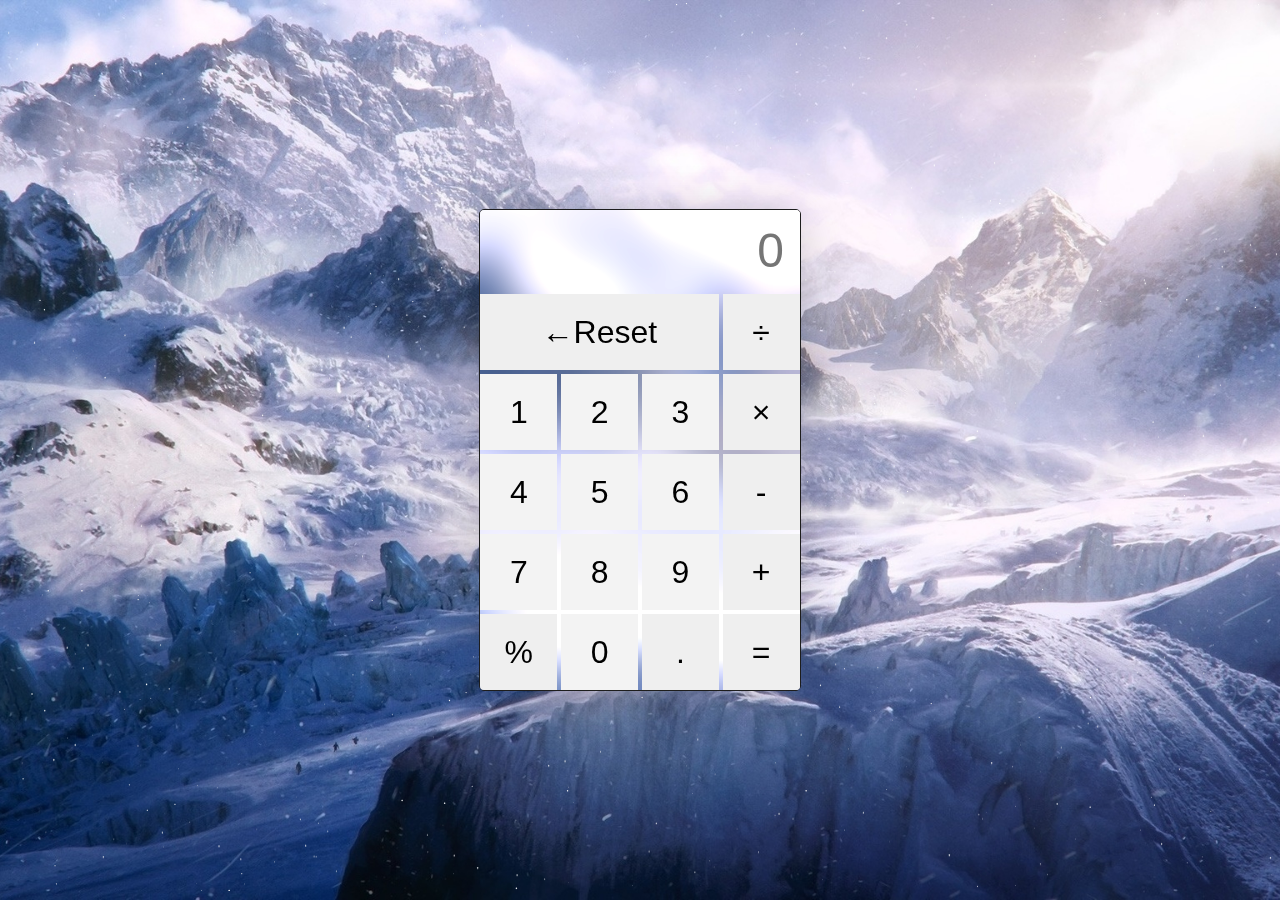
==== index.html @ 9e0993f6 "Add files via upload" ====
<!DOCTYPE html>
<html>
<head>
    <title>Calculator</title>
    <meta charset="utf-8">
    <meta name="viewport" content="width=device-width, initial-scale=1, shrit-to-fit=no">
    
    <link rel="stylesheet" href="css/main.css">
    <link rel="stylesheet" href="css/grid.css">
</head>
<body>
   
    <form name="calculator" id="calc">
      <div class="blurred-bg"></div>
      
      <main>
       <div class="input">
           <input class="input" type="textfield" name="ans" value="" readonly placeholder="0" size="30">
       </div>
       
       <div class="buttons">
       
       <div class="reset">
           <div class="col-1-of-2">
               <input class="sign-btn digit" type="reset" value="&larr;Reset">
           </div>
           
           <div class="col-1-of-4">
               <input class="digit sign-btn" type="button" value="÷" onclick="document.calculator.ans.value+='/'">
           </div>
       </div>
       
       <div class="line-1">
           <div class="col-1-of-4">
               <input class="digit digit-btn" type="button" value="1" onclick="document.calculator.ans.value+='1'">
           </div>
           
           <div class="col-1-of-4">
               <input class="digit digit-btn" type="button" value="2" onclick="document.calculator.ans.value+='2'">
           </div>
           
           <div class="col-1-of-4">
               <input class="digit digit-btn" type="button" value="3" onclick="document.calculator.ans.value+='3'">
           </div>
           
           <div class="col-1-of-4">
               <input class="digit sign-btn" type="button" value="×" onclick="document.calculator.ans.value+='*'">
           </div>
       </div>
       
       <div class="line-2">
           <div class="col-1-of-4">
               <input class="digit digit-btn" type="button" value="4" onclick="document.calculator.ans.value+='4'">
           </div>
           
           <div class="col-1-of-4">
               <input class="digit digit-btn" type="button" value="5" onclick="document.calculator.ans.value+='5'">
           </div>
           
           <div class="col-1-of-4">
               <input class="digit digit-btn" type="button" value="6" onclick="document.calculator.ans.value+='6'">
           </div>
           
           <div class="col-1-of-4">
               <input class="digit sign-btn" type="button" value="-" onclick="document.calculator.ans.value+='-'">
           </div>
       </div>
       
       <div class="line-3">
           <div class="col-1-of-4">
               <input class="digit digit-btn" type="button" value="7" onclick="document.calculator.ans.value+='7'">
           </div>
           
           <div class="col-1-of-4">
               <input class="digit digit-btn" type="button" value="8" onclick="document.calculator.ans.value+='8'">
           </div>
           
           <div class="col-1-of-4">
               <input class="digit digit-btn" type="button" value="9" onclick="document.calculator.ans.value+='9'">
           </div>
           
           <div class="col-1-of-4">
               <input class="digit sign-btn" type="button" value="+" onclick="document.calculator.ans.value+='+'">
           </div>
       </div>
       
       <div class="line-4">
           <div class="col-1-of-4">
               <input class="digit other-btn" type="button" value="%" onclick="document.calculator.ans.value+='%'">
           </div>
           
           <div class="col-1-of-4">
               <input class="digit digit-btn" type="button" value="0" onclick="document.calculator.ans.value+='0'">
           </div>
           
           <div class="col-1-of-4">
               <input class="digit other-btn" type="button" value="." onclick="document.calculator.ans.value+='.'">
           </div>
           
           <div class="col-1-of-4">
               <input class="answer-btn digit sign-btn" type="button" value="=" onclick="document.calculator.ans.value=eval(document.calculator.ans.value)">
           </div>
           </div>
       </div>
    </main>              
       
</form>
<canvas id="sky">
<script src="js/index.js"></script>
</canvas>
       
       
       
       
       
       
       
       
       
       
       
       
       
       
       
       
       
       
       
       
       
       
       
       
       
       
       <!--
        <input wtype="textfield" name="ans" value=""><br>
        <input type="button" value="1" onclick="document.calculator.ans.value+='1'">
        <input type="button" value="2" onclick="document.calculator.ans.value+='2'">
        <input type="button" value="3" onclick="document.calculator.ans.value+='3'">
        <input type="button" value="+" onclick="document.calculator.ans.value+='+'"><br>
        <input type="button" value="4" onclick="document.calculator.ans.value+='4'">
        <input type="button" value="5" onclick="document.calculator.ans.value+='5'">
        <input type="button" value="6" onclick="document.calculator.ans.value+='6'">
        <input type="button" value="-" onclick="document.calculator.ans.value+='-'"><br>
        <input type="button" value="7" onclick="document.calculator.ans.value+='7'">
        <input type="button" value="8" onclick="document.calculator.ans.value+='8'">
        <input type="button" value="9" onclick="document.calculator.ans.value+='9'">
        <input type="button" value="*" onclick="document.calculator.ans.value+='*'"><br>
        <input type="reset" value="Reset">
        <input type="button" value="0" onclick="document.calculator.ans.value+='0'">
        <input type="button" value="/" onclick="document.calculator.ans.value+='/'"><br><br>
        <input type="button" value="Answer" onclick="document.calculator.ans.value=eval(document.calculator.ans.value)"><br>
        -->

</body>
</html>
---- css/main.css ----
* {
    margin: 0;
    padding: 0;
    outline: 0;
}

body {
    width: 100%;
    height: 100vh;
    background-image: url(../bg.jpg);
    background-size: cover;
    background-repeat: no-repeat;
    background-position: top;
}

#sky {
    width: 100%;
    height: 99vh;
}

#calc {
    position: absolute;
    top: 50%; left: 50%;
    transform: translate(-50%, -50%);
    width: 20rem;
    height: 30rem;
    border: 1px solid #1d1d1d;
    border-radius: 5px;
    overflow: hidden;
    box-shadow: 0 5px 50px rgba(0,0,0,.2);
}

main {
    position: relative;
    z-index: 5;
}

.blurred-bg {
    position: absolute;
    top: 50%; left: 50%;
    transform: translate(-50%,-50%);
    width: 130vw;
    height: 100vh;
    background-image: url(../bg.jpg);
    -moz-filter: blur(20px) brightness(1.3);
    -webkit-filter: blur(20px) brightness(1.3);
    filter: blur(20px) brightness(1.3);
}

.buttons {
    width: 100%;
    margin-top: 4px;
}

.input {
    height: 5rem;
    width: 100%;
}

.reset {
    height: 5rem;
    width: 100%;
}

.line-1 {
    height: 5rem;
    width: 100%;
    text-align: center;
}

.line-2 {
    height: 5rem;
    width: 100%;
    text-align: center;
}

.line-3 {
    height: 5rem;
    width: 100%;
    text-align: center;
}

.line-4 {
    height: 5rem;
    width: 100%;
    text-align: center;
}

.digit {
    box-sizing: border-box;
    width: 100%;
    height: 100%;
    border: 0;
    font-size: 2rem;
    font-family: "Segoe UI Light", sans-serif;
}

.digit-btn {
    background-color: #f3f3f3;
    -webkit-transition: background-color .1s linear;
    -o-transition: background-color .1s linear;
    transition: background-color .1s linear;
}

.digit-btn:hover {
    background-color: #fff;
}

.sign-btn {
    -webkit-transition: background-color .1s linear, color .1s linear;
    -o-transition: background-color .1s linear, color .1s linear;
    transition: background-color .1s linear, color .1s linear;
}

.sign-btn:hover {
    background-color: #ff6392;
    color: #fff;
}

.other-btn {
    -webkit-transition: background-color .1s linear;
    -o-transition: background-color .1s linear;
    transition: background-color .1s linear;
}

.other-btn:hover {
    background-color: #d5d5d5;
}

.input {
    border: 0;
    display: block;
    width: 100%;
    margin: 0 -1.5rem;
    padding: 0 1rem;
    font-size: 3rem;
    text-align: right;
    font-family: "Segoe UI", sans-serif;
    background-color: transparent;
}
---- css/grid.css ----
.col-1-of-4 {
    display: inline-block;
    text-align: center;
    height: 4.75rem;
    width: 24%;
}

.col-1-of-2 {
    display: inline-block;
    text-align: center;
    height: 4.75rem;
    width: 74.6%;
}
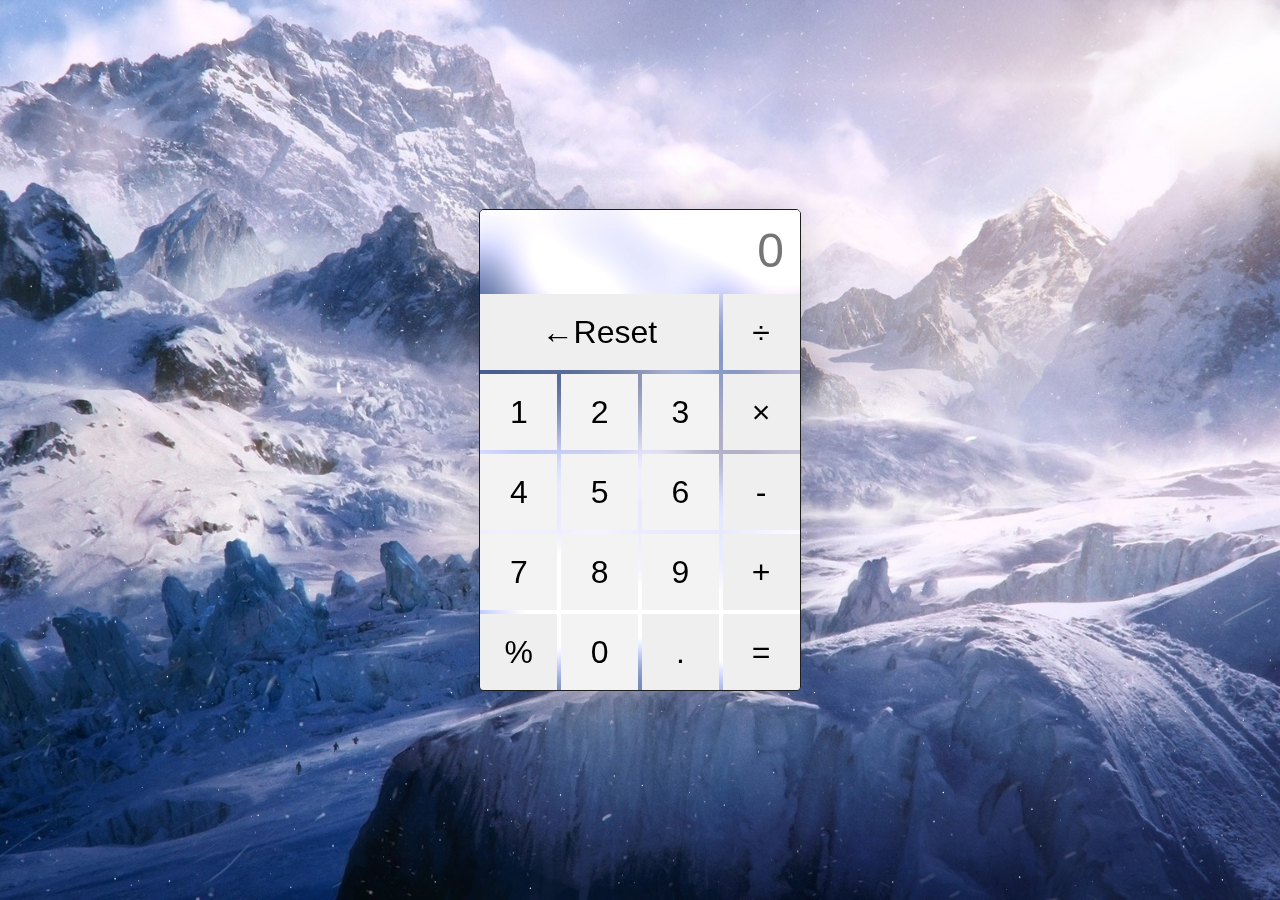
==== commit 524ec753: "Add files via upload" ====
--- a/index.html
+++ b/index.html
@@ -7,6 +7,7 @@
     
     <link rel="stylesheet" href="css/main.css">
     <link rel="stylesheet" href="css/grid.css">
+    <link rel="stylesheet" href="css/responsive.css">
 </head>
 <body>
    
--- a/css/main.css
+++ b/css/main.css
@@ -102,7 +102,7 @@
     transition: background-color .1s linear;
 }
 
-.digit-btn:hover {
+.digit-btn:hover, .digit-btn:active {
     background-color: #fff;
 }
 
@@ -112,7 +112,7 @@
     transition: background-color .1s linear, color .1s linear;
 }
 
-.sign-btn:hover {
+.sign-btn:hover, .sign-btn:active {
     background-color: #ff6392;
     color: #fff;
 }
@@ -123,7 +123,7 @@
     transition: background-color .1s linear;
 }
 
-.other-btn:hover {
+.other-btn:hover, .other-btn:active {
     background-color: #d5d5d5;
 }
 
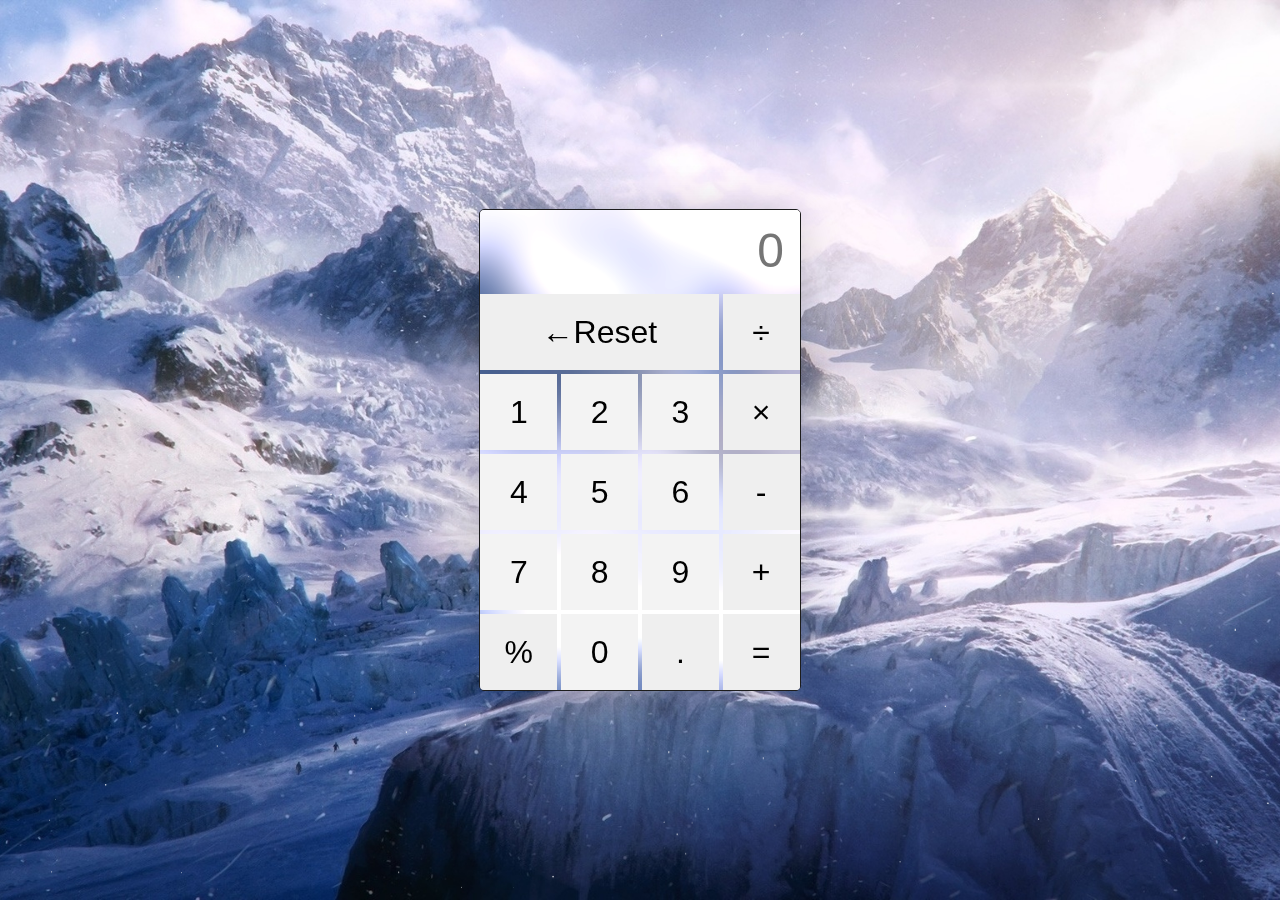
==== commit 2edb5195: "Add files via upload" ====
--- a/index.html
+++ b/index.html
@@ -10,7 +10,7 @@
     <link rel="stylesheet" href="css/responsive.css">
 </head>
 <body>
-   
+   <div class="wrapper">
     <form name="calculator" id="calc">
       <div class="blurred-bg"></div>
       
@@ -110,32 +110,7 @@
 <script src="js/index.js"></script>
 </canvas>
        
-       
-       
-       
-       
-       
-       
-       
-       
-       
-       
-       
-       
-       
-       
-       
-       
-       
-       
-       
-       
-       
-       
-       
-       
-       
-       <!--
+       <!-- Button samples
         <input wtype="textfield" name="ans" value=""><br>
         <input type="button" value="1" onclick="document.calculator.ans.value+='1'">
         <input type="button" value="2" onclick="document.calculator.ans.value+='2'">
@@ -154,6 +129,6 @@
         <input type="button" value="/" onclick="document.calculator.ans.value+='/'"><br><br>
         <input type="button" value="Answer" onclick="document.calculator.ans.value=eval(document.calculator.ans.value)"><br>
         -->
-
+</div>
 </body>
 </html>--- a/css/main.css
+++ b/css/main.css
@@ -1,140 +1,140 @@
-* {
-    margin: 0;
-    padding: 0;
-    outline: 0;
-}
-
-body {
-    width: 100%;
-    height: 100vh;
-    background-image: url(../bg.jpg);
-    background-size: cover;
-    background-repeat: no-repeat;
-    background-position: top;
-}
-
-#sky {
-    width: 100%;
-    height: 99vh;
-}
-
-#calc {
-    position: absolute;
-    top: 50%; left: 50%;
-    transform: translate(-50%, -50%);
-    width: 20rem;
-    height: 30rem;
-    border: 1px solid #1d1d1d;
-    border-radius: 5px;
-    overflow: hidden;
-    box-shadow: 0 5px 50px rgba(0,0,0,.2);
-}
-
-main {
-    position: relative;
-    z-index: 5;
-}
-
-.blurred-bg {
-    position: absolute;
-    top: 50%; left: 50%;
-    transform: translate(-50%,-50%);
-    width: 130vw;
-    height: 100vh;
-    background-image: url(../bg.jpg);
-    -moz-filter: blur(20px) brightness(1.3);
-    -webkit-filter: blur(20px) brightness(1.3);
-    filter: blur(20px) brightness(1.3);
-}
-
-.buttons {
-    width: 100%;
-    margin-top: 4px;
-}
-
-.input {
-    height: 5rem;
-    width: 100%;
-}
-
-.reset {
-    height: 5rem;
-    width: 100%;
-}
-
-.line-1 {
-    height: 5rem;
-    width: 100%;
-    text-align: center;
-}
-
-.line-2 {
-    height: 5rem;
-    width: 100%;
-    text-align: center;
-}
-
-.line-3 {
-    height: 5rem;
-    width: 100%;
-    text-align: center;
-}
-
-.line-4 {
-    height: 5rem;
-    width: 100%;
-    text-align: center;
-}
-
-.digit {
-    box-sizing: border-box;
-    width: 100%;
-    height: 100%;
-    border: 0;
-    font-size: 2rem;
-    font-family: "Segoe UI Light", sans-serif;
-}
-
-.digit-btn {
-    background-color: #f3f3f3;
-    -webkit-transition: background-color .1s linear;
-    -o-transition: background-color .1s linear;
-    transition: background-color .1s linear;
-}
-
-.digit-btn:hover, .digit-btn:active {
-    background-color: #fff;
-}
-
-.sign-btn {
-    -webkit-transition: background-color .1s linear, color .1s linear;
-    -o-transition: background-color .1s linear, color .1s linear;
-    transition: background-color .1s linear, color .1s linear;
-}
-
-.sign-btn:hover, .sign-btn:active {
-    background-color: #ff6392;
-    color: #fff;
-}
-
-.other-btn {
-    -webkit-transition: background-color .1s linear;
-    -o-transition: background-color .1s linear;
-    transition: background-color .1s linear;
-}
-
-.other-btn:hover, .other-btn:active {
-    background-color: #d5d5d5;
-}
-
-.input {
-    border: 0;
-    display: block;
-    width: 100%;
-    margin: 0 -1.5rem;
-    padding: 0 1rem;
-    font-size: 3rem;
-    text-align: right;
-    font-family: "Segoe UI", sans-serif;
-    background-color: transparent;
-}
+* {
+    margin: 0;
+    padding: 0;
+    outline: 0;
+}
+
+body {
+    width: 100%;
+    height: 100vh;
+    background-image: url(../bg.jpg);
+    background-size: cover;
+    background-repeat: no-repeat;
+    background-position: top;
+}
+
+#sky {
+    width: 100%;
+    height: 99vh;
+}
+
+#calc {
+    position: absolute;
+    top: 50%; left: 50%;
+    transform: translate(-50%, -50%) scale(1);
+    width: 20rem;
+    height: 30rem;
+    border: 1px solid #1d1d1d;
+    border-radius: 5px;
+    overflow: hidden;
+    box-shadow: 0 5px 50px rgba(0,0,0,.2);
+}
+
+main {
+    position: relative;
+    z-index: 5;
+}
+
+.blurred-bg {
+    position: absolute;
+    top: 50%; left: 50%;
+    transform: translate(-50%,-50%);
+    width: 130vw;
+    height: 100vh;
+    background-image: url(../bg.jpg);
+    -moz-filter: blur(20px) brightness(1.3);
+    -webkit-filter: blur(20px) brightness(1.3);
+    filter: blur(20px) brightness(1.3);
+}
+
+.buttons {
+    width: 100%;
+    margin-top: 4px;
+}
+
+.input {
+    height: 5rem;
+    width: 100%;
+}
+
+.reset {
+    height: 5rem;
+    width: 100%;
+}
+
+.line-1 {
+    height: 5rem;
+    width: 100%;
+    text-align: center;
+}
+
+.line-2 {
+    height: 5rem;
+    width: 100%;
+    text-align: center;
+}
+
+.line-3 {
+    height: 5rem;
+    width: 100%;
+    text-align: center;
+}
+
+.line-4 {
+    height: 5rem;
+    width: 100%;
+    text-align: center;
+}
+
+.digit {
+    box-sizing: border-box;
+    width: 100%;
+    height: 100%;
+    border: 0;
+    font-size: 2rem;
+    font-family: "Segoe UI Light", sans-serif;
+}
+
+.digit-btn {
+    background-color: #f3f3f3;
+    -webkit-transition: background-color .1s ease;
+    -o-transition: background-color .1s ease;
+    transition: background-color .1s ease;
+}
+
+.digit-btn:hover {
+    background-color: #fff;
+}
+
+.sign-btn {
+    -webkit-transition: background-color .1s ease, color .1s ease;
+    -o-transition: background-color .1s ease, color .1s ease;
+    transition: background-color .1s ease, color .1s ease;
+}
+
+.sign-btn:hover {
+    background-color: #ff6392;
+    color: #fff;
+}
+
+.other-btn {
+    -webkit-transition: background-color .1s ease;
+    -o-transition: background-color .1s ease;
+    transition: background-color .1s ease;
+}
+
+.other-btn:hover {
+    background-color: #d5d5d5;
+}
+
+.input {
+    border: 0;
+    display: block;
+    width: 100%;
+    margin: 0 -1.5rem;
+    padding: 0 1rem;
+    font-size: 3rem;
+    text-align: right;
+    font-family: "Segoe UI", sans-serif;
+    background-color: transparent;
+}
--- a/css/responsive.css
+++ b/css/responsive.css
@@ -0,0 +1,32 @@
+@media screen and (max-width: 600px) {
+    #calc {
+        position: absolute;
+        top: 50%; left: 50%;
+        transform: translate(-50%,-50%) scale(.85);
+    }
+    
+    .digit-btn {
+        transition: 0;
+    }
+    
+    .digit-btn:active {
+        background-color: #fff;
+    }
+    
+    .sign-btn {
+        transition: 0;
+    }
+    
+    .sign-btn:active {
+        background-color: #ff6392;
+        color: #fff;
+    }
+    
+    .other-btn {
+        transition: 0;
+    }
+    
+    .other-btn:active {
+        background-color: #d5d5d5;
+    }
+}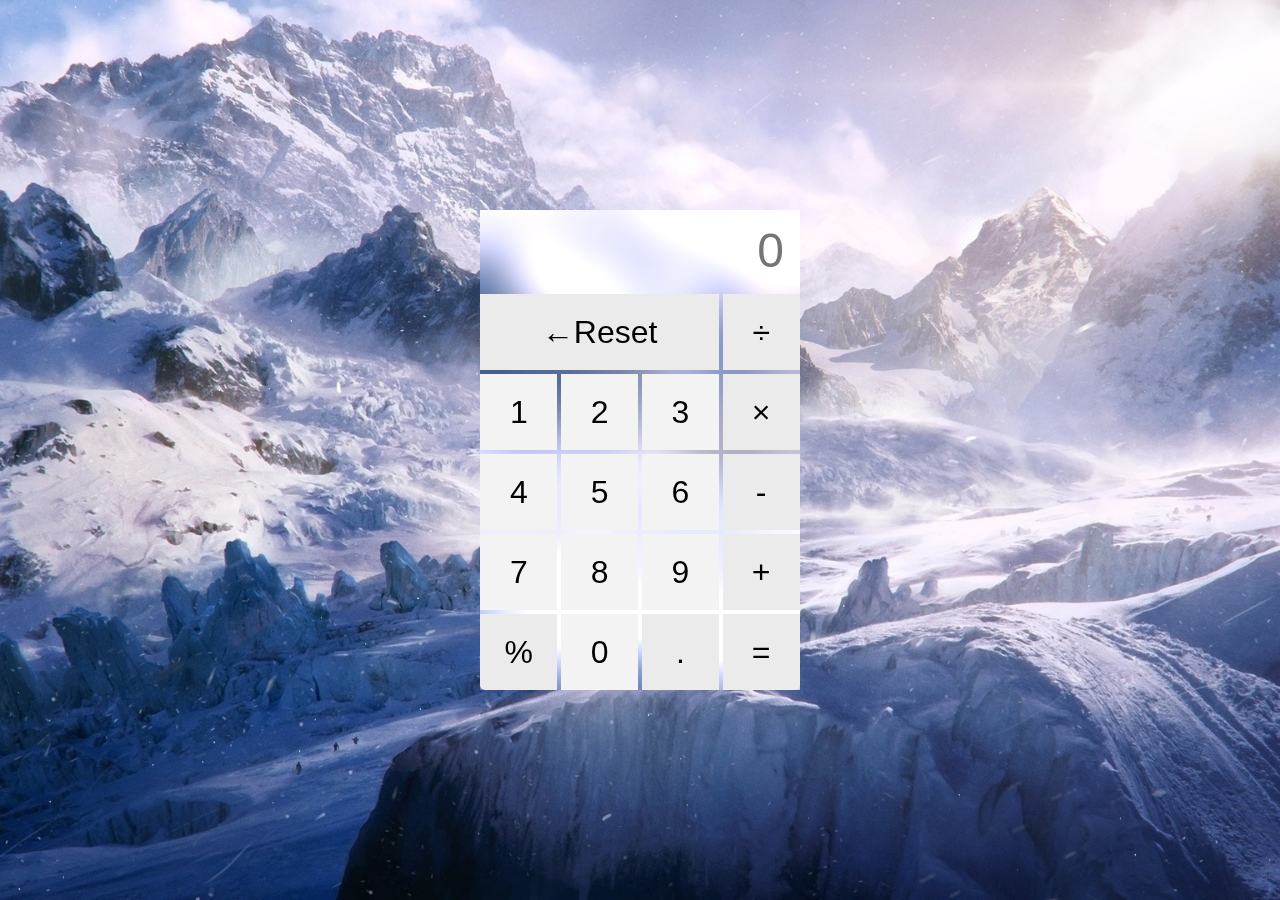
==== commit 40ca3b00: "Add files via upload" ====
--- a/index.html
+++ b/index.html
@@ -106,9 +106,6 @@
     </main>              
        
 </form>
-<canvas id="sky">
-<script src="js/index.js"></script>
-</canvas>
        
        <!-- Button samples
         <input wtype="textfield" name="ans" value=""><br>
@@ -130,5 +127,8 @@
         <input type="button" value="Answer" onclick="document.calculator.ans.value=eval(document.calculator.ans.value)"><br>
         -->
 </div>
+<canvas id="sky">
+<script src="js/index.js"></script>
+</canvas>
 </body>
 </html>--- a/css/main.css
+++ b/css/main.css
@@ -18,13 +18,22 @@
     height: 99vh;
 }
 
-#calc {
+.wrapper {
+    width: 20rem;
+    height: 30rem;
+    text-align: center;
     position: absolute;
     top: 50%; left: 50%;
-    transform: translate(-50%, -50%) scale(1);
+    transform: translate(-50%,-50%);
+    overflow: hidden;
+}
+
+#calc {
+    box-sizing: border-box;
+    display: block;
+    margin: 0 auto;
     width: 20rem;
     height: 30rem;
-    border: 1px solid #1d1d1d;
     border-radius: 5px;
     overflow: hidden;
     box-shadow: 0 5px 50px rgba(0,0,0,.2);
@@ -93,6 +102,7 @@
     border: 0;
     font-size: 2rem;
     font-family: "Segoe UI Light", sans-serif;
+    background-color: #ebebeb;
 }
 
 .digit-btn {
--- a/css/responsive.css
+++ b/css/responsive.css
@@ -1,8 +1,8 @@
 @media screen and (max-width: 600px) {
     #calc {
-        position: absolute;
-        top: 50%; left: 50%;
-        transform: translate(-50%,-50%) scale(.85);
+        border: 0;
+        position: relative;
+        transform: scale(.9);
     }
     
     .digit-btn {
@@ -29,4 +29,4 @@
     .other-btn:active {
         background-color: #d5d5d5;
     }
-}+}
